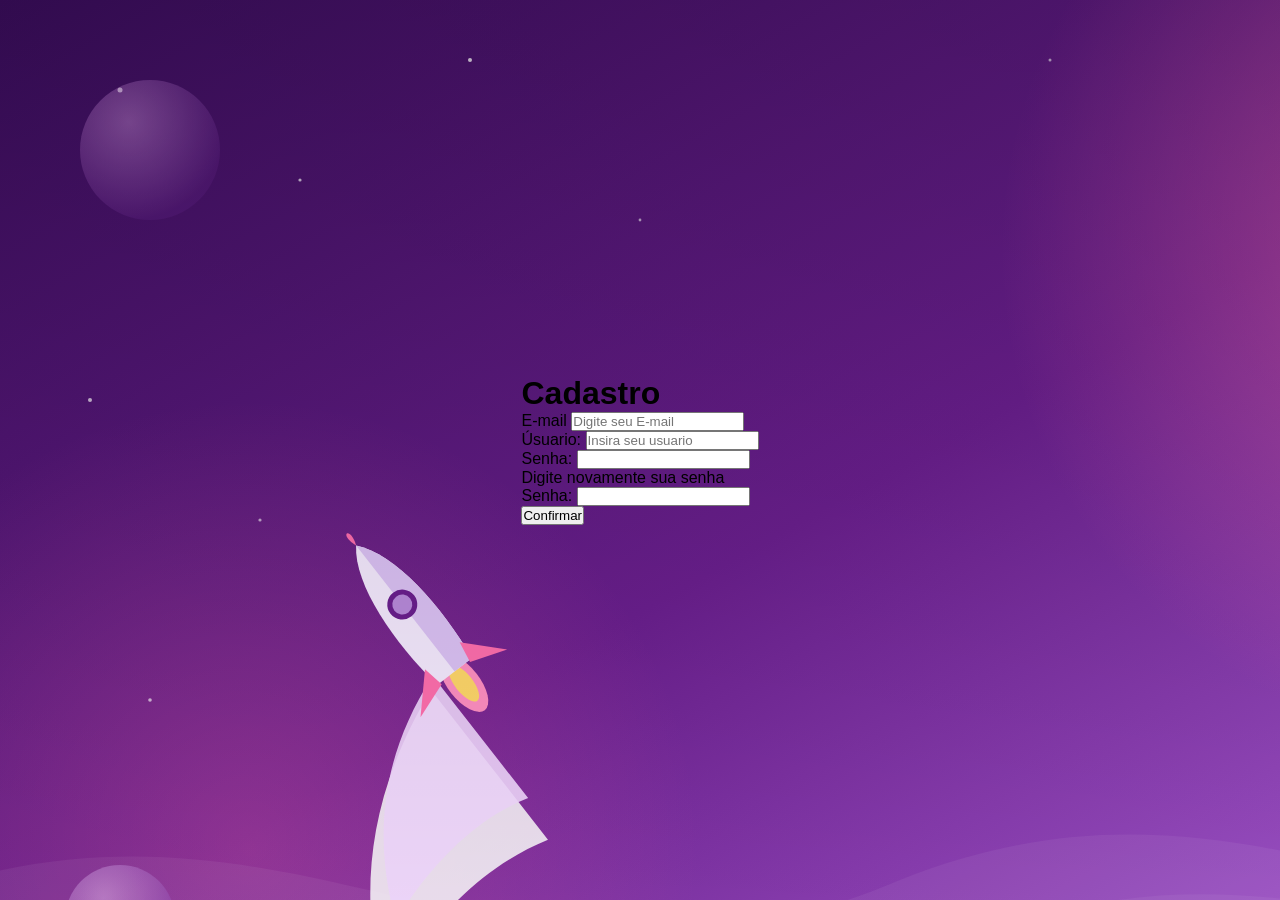
==== Pages/sing.html @ b2690c08 "att" ====
<!DOCTYPE html>
<html lang="pt-br">

<head>
    <meta charset="UTF-8">
    <meta name="viewport" content="width=device-width, initial-scale=1.0">
    <title>Cadastro</title>
    <link rel="stylesheet" href="/Pages/sing.css">
</head>

<body>
    
    <div class="container">
        <h1>Cadastro</h1>
        <form class="input-form">
            <div class="email">
                <label for="email">E-mail</label>
                <input type="email" id="email" required placeholder="Digite seu E-mail">
            </div>
            <div class="usuario">
                <label for="usuario">Úsuario:</label>
                <input type="text" id="usuario" required placeholder="Insira seu usuario">
            </div>
            <div class="senha">
                <label for="senha">Senha:</label>
                <input type="password" id="senha" required>
            </div>
            <p>Digite novamente sua senha</p>

            <div class="senha">
                <label for="senha">Senha:</label>
                <input type="password" id="senha" required>
            </div>

            <div>
                <button type="submit" id="btn-sigg">Confirmar</button>
            </div>

        </form>
    </div>
</body>

</html>
---- Pages/sing.css ----
*{
    margin: 0%;
    padding: 0%;
    box-sizing: border-box;
}

body{
    min-height: 100vh;
    background-image:url(/img/fundo-login-roxo.svg) ;
    display: flex;
    font-family: Arial, Helvetica, sans-serif;
    align-items: center;
    justify-content: center;
}

.container-login{
    display: flex;
    flex-direction: column;
    align-items: center;
    justify-content: center;
    background-color: rgb(230, 208, 239);
    height: 250px;
    width: 350px;
    border-radius: 25px;
    box-shadow: 2px 2px 10px rgba(0,31, 8, 47)
    
}
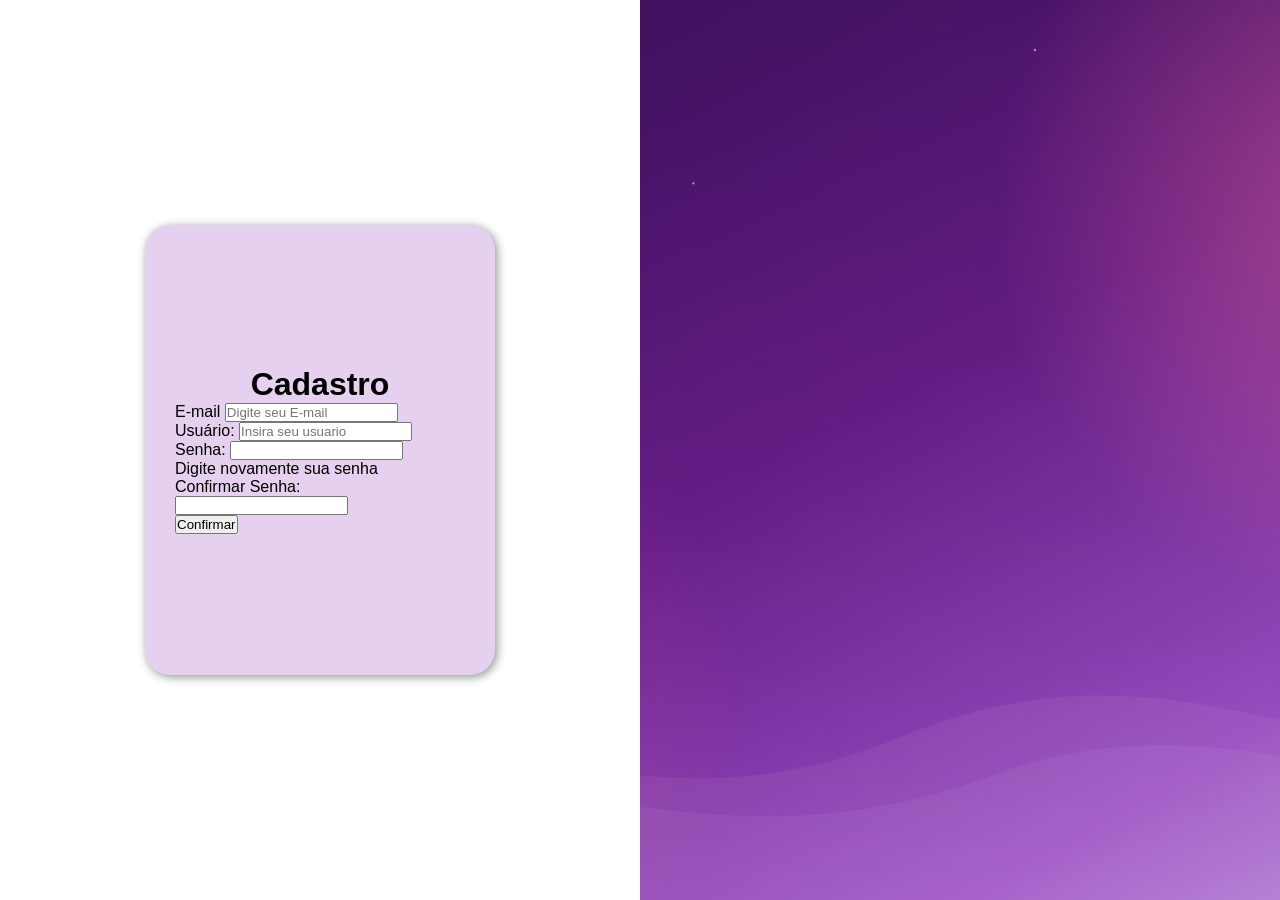
==== commit c1312412: "att" ====
--- a/Pages/sing.html
+++ b/Pages/sing.html
@@ -9,35 +9,41 @@
 </head>
 
 <body>
-    
-    <div class="container">
-        <h1>Cadastro</h1>
-        <form class="input-form">
-            <div class="email">
-                <label for="email">E-mail</label>
-                <input type="email" id="email" required placeholder="Digite seu E-mail">
-            </div>
-            <div class="usuario">
-                <label for="usuario">Úsuario:</label>
-                <input type="text" id="usuario" required placeholder="Insira seu usuario">
-            </div>
-            <div class="senha">
-                <label for="senha">Senha:</label>
-                <input type="password" id="senha" required>
-            </div>
-            <p>Digite novamente sua senha</p>
 
-            <div class="senha">
-                <label for="senha">Senha:</label>
-                <input type="password" id="senha" required>
-            </div>
+    <div class="lado-form">
+        <div class="container">
+            <h1>Cadastro</h1>
+            <form class="input-form">
+                <div class="email">
+                    <label for="email">E-mail</label>
+                    <input type="email" id="email" name="email" required placeholder="Digite seu E-mail">
+                </div>
+                <div class="usuario">
+                    <label for="usuario">Usuário:</label>
+                    <input type="text" id="usuario" name="usuario" required placeholder="Insira seu usuario">
+                </div>
+                <div class="senha">
+                    <label for="senha">Senha:</label>
+                    <input type="password" id="senha" name="senha" required>
+                </div>
 
-            <div>
-                <button type="submit" id="btn-sigg">Confirmar</button>
-            </div>
+                <p>Digite novamente sua senha</p>
 
-        </form>
+                <div class="senha">
+                    <label for="confirmar-senha">Confirmar Senha:</label>
+                    <input type="password" id="confirmar-senha" name="confirmar-senha" required>
+                </div>
+
+                <div>
+                    <button type="submit" id="btn-sigg">Confirmar</button>
+                </div>
+
+            </form>
+        </div>
     </div>
+
+    <div class="lado-imagem"></div>
+
 </body>
 
 </html>
--- a/Pages/sing.css
+++ b/Pages/sing.css
@@ -1,27 +1,41 @@
-*{
-    margin: 0%;
-    padding: 0%;
+* {
+    margin: 0;
+    padding: 0;
     box-sizing: border-box;
 }
 
-body{
+body {
     min-height: 100vh;
-    background-image:url(/img/fundo-login-roxo.svg) ;
+    display: flex; /* body vira uma linha com 2 metades */
+    font-family: Arial, Helvetica, sans-serif;
+}
+
+/* Metade esquerda: onde fica o formulário */
+.lado-form {
+    width: 50%;
     display: flex;
-    font-family: Arial, Helvetica, sans-serif;
     align-items: center;
     justify-content: center;
+    background-color: #fff; /* ou a cor que preferir */
 }
 
-.container-login{
+/* Metade direita: a imagem */
+.lado-imagem {
+    width: 50%;
+    background-image: url(/img/fundo-login-roxo.svg);
+    background-size: cover;
+    background-position: center;
+}
+
+.container {
     display: flex;
     flex-direction: column;
     align-items: center;
     justify-content: center;
     background-color: rgb(230, 208, 239);
-    height: 250px;
+    min-height: 450px;
     width: 350px;
+    padding: 30px;
     border-radius: 25px;
-    box-shadow: 2px 2px 10px rgba(0,31, 8, 47)
-    
+    box-shadow: 2px 2px 10px rgba(0, 31, 8, 0.47);
 }
